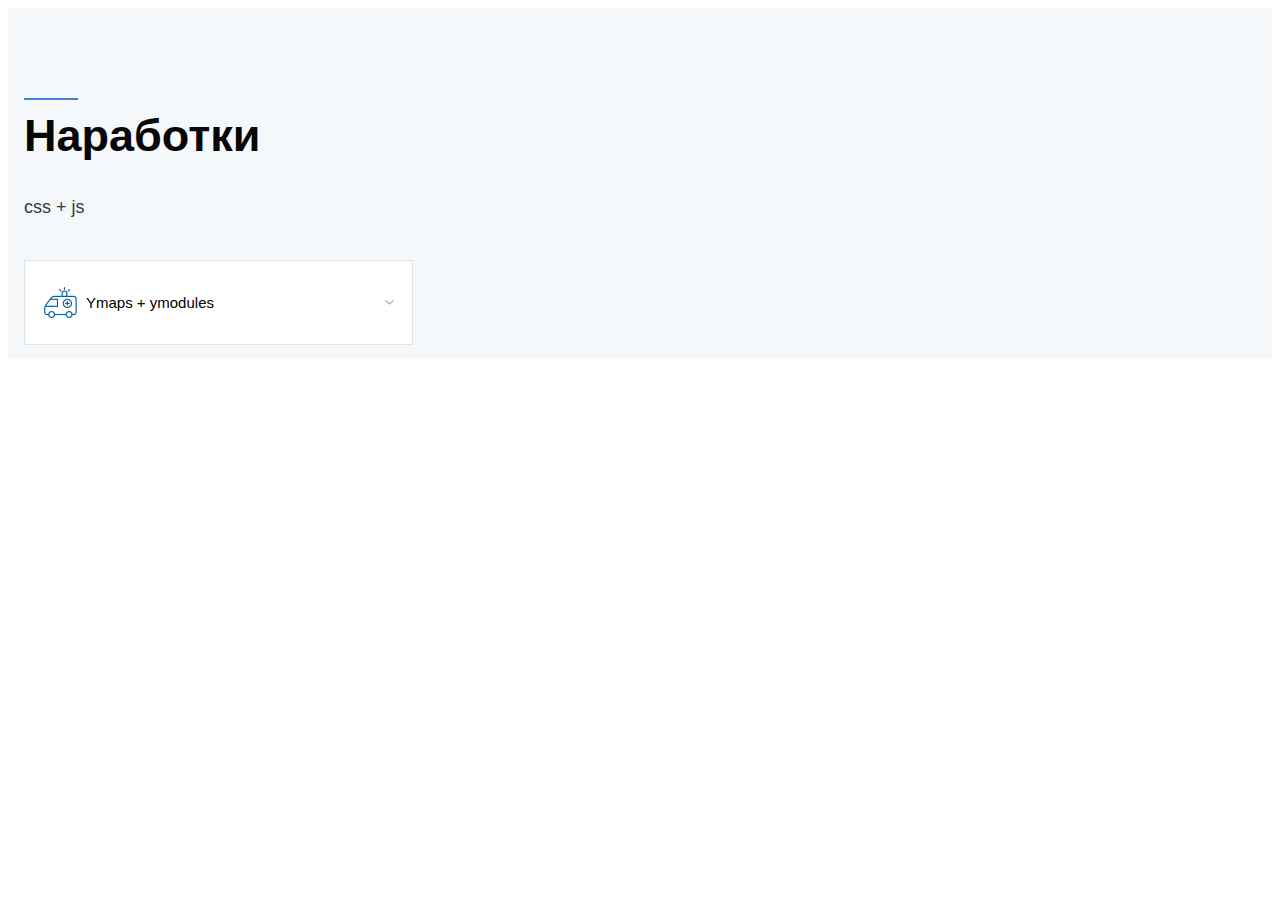
==== index.html @ 6fdcc010 "fix" ====
<!DOCTYPE html>
<html lang="en">
<head>
    <meta charset="UTF-8">
    <title>Jurist</title>
    <meta name="viewport" content="width=device-width, initial-scale=1, user-scalable=no">
    <link rel="stylesheet" href="css/style.css">
</head>
<body>

<!--main-->
<main>
    <div class="service">
      <div class="service__container container">
        <div class="service__header">
          <h3 class="title title_medium title_size_big">Наработки</h3>
          <div class="subtitle">css + js</div>
        </div>
        <div class="service__item">
          <div class="service__icon"><img class="service__image" src="img/spectransport.png" alt="Ymaps + ymodules"></div>
          <div class="service__title">Ymaps + ymodules</div>
          <div class="service__info">
            <h4 class="title title_light title_size_medium">Ymaps кластеры</h4>
            <ul class="list">
              <li class="list__item"><a href="https://tech.yandex.ru/maps/jsapi/">Ymaps</a></li>
              <li class="list__item"><a href="https://github.com/ymaps/modules">ymodules</a></li>
              <li class="list__item"><a href="https://github.com/bem/bem-core/tree/v4/common.blocks/loader">loader</a></li>
            </ul>
            <div class="service__action"><a href="/image/" class="service__bnt modal-call-btn btn">demo</a></div>
          </div>
        </div>
        <!-- <div class="service__item">
          <div class="service__icon"><img class="service__image" src="img/trains.png" alt="Нарушение на ж/д переездах"></div>
          <div class="service__title">Нарушение на ж/д переездах</div>
          <div class="service__info">
            <h4 class="title title_light title_size_medium">Что делать, если Вы нарушили ПДД на ж/д переездах?</h4>
            <ul class="list">
              <li class="list__item">Проконсультируем и разъясним как избежать лишение прав по вашему делу;</li>
              <li class="list__item">Поможем получить материалы дела и выстроим позицию на основе ваших доказательств и пояснений</li>
              <li class="list__item">Представим ваши законные интересы в ГИБДД и в суде</li>
            </ul>
            <div class="service__action"><a href="#" class="service__bnt modal-call-btn btn">Заказать бесплатную консультацию</a></div>
          </div>
        </div> -->
        <!-- <div class="service__item">
          <div class="service__icon"><img class="service__image" src="img/ksenon.png" alt="Ксенон"></div>
          <div class="service__title">Ксенон</div>
          <div class="service__info">
            <h4 class="title title_light title_size_medium">Что делать при лишении прав за ксенон?</h4>
            <ul class="list">
              <li class="list__item">Окажем правовую консультация с объективной оценкой обстоятельств дела</li>
              <li class="list__item">Выстроим линию защиты на основе допущенных нарушений на каждой стадии дела</li>
              <li class="list__item">Обеспечим непосредственное участие адвоката в суде</li>
            </ul>
            <div class="service__action"><a href="#" class="service__bnt modal-call-btn btn">Заказать бесплатную консультацию</a></div>
          </div>
        </div> -->
        <!-- <div class="service__item">
          <div class="service__icon"><img class="service__image" src="img/specsignals.png" alt="Спецсигналы"></div>
          <div class="service__title">Спецсигналы</div>
          <div class="service__info">
            <h4 class="title title_light title_size_medium">Как не допустить лишения прав за управление ТС с установленными световыми и звуковыми сигналами?</h4>
            <ul class="list">
              <li class="list__item">Проведем устную консультацию и ознакомимся со всеми материалами дела</li>
              <li class="list__item">Разработаем правовую позицию по вашему делу максимально защитив ваши интересы</li>
              <li class="list__item">Защитим ваши права в ГИБДД и судебных инстанциях</li>
            </ul>
            <div class="service__action"><a href="#" class="service__bnt modal-call-btn btn">Заказать бесплатную консультацию</a></div>
          </div>
        </div> -->
        <!-- <div class="service__item">
          <div class="service__icon"><img class="service__image" src="img/over-speed.png" alt="Превышение скорости"></div>
          <div class="service__title">Превышение скорости</div>
          <div class="service__info">
            <h4 class="title title_light title_size_medium">Как вернуть права за превышение скорости?</h4>
            <ul class="list">
              <li class="list__item">Проведем устную консультацию и представим возможные варианты решения вашего вопроса</li>
              <li class="list__item">Осуществим полную проверку материалов дела и всех документов на предмет допущенных нарушений со стороны ГИБДД</li>
              <li class="list__item">Проверим правильность составления протокола об административном правонарушении</li>
            </ul>
            - Осуществим защиту интересов клиента в суде
            <div class="service__action"><a href="#" class="service__bnt modal-call-btn btn">Заказать бесплатную консультацию</a></div>
          </div>
        </div> -->
        <!-- <div class="service__item">
          <div class="service__icon"><img class="service__image" src="img/leaving-dtp.png" alt="Оставление места ДТП"></div>
          <div class="service__title">Оставление места ДТП</div>
          <div class="service__info">
            <h4 class="title title_light title_size_medium">Как избежать ответственности за скрытие с места ДТП?</h4>
            <ul class="list">
              <li class="list__item">Представим развернутую и объективную консультацию</li>
              <li class="list__item">Выстроим линию защиты на основе анализа событий и материалов дела</li>
              <li class="list__item">Выявим нарушения в материалах дела</li>
            </ul>
            - Защитим ваши права и законные интересы в суде.
            <div class="service__action"><a href="#" class="service__bnt modal-call-btn btn">Заказать бесплатную консультацию</a></div>
          </div>
        </div> -->
        <!-- <div class="service__item">
          <div class="service__icon"><img class="service__image" src="img/checkout-on-strip.png" alt="Выезд на встречную полосу"></div>
          <div class="service__title">Выезд на встречную полосу</div>
          <div class="service__info">
            <h4 class="title title_light title_size_medium">Как избежать лишения прав за выезд на встречную полосу?</h4>
            <ul class="list">
              <li class="list__item">Выявим нарушения при оформлении дела</li>
              <li class="list__item">Возвратим дело на доработку в ГИБДД, что может помочь в отмене Постановления по делу об Административном правонарушении</li>
              <li class="list__item">При необходимости представим ваши интересы в суде</li>
            </ul>
            <div class="service__action"><a href="#" class="service__bnt modal-call-btn btn">Заказать бесплатную консультацию</a></div>
          </div>
        </div> -->
        <!-- <div class="service__item">
          <div class="service__icon"><img class="service__image" src="img/health.png" alt="Причинение вреда здоровью"></div>
          <div class="service__title">Причинение вреда здоровью</div>
          <div class="service__info">
            <h4 class="title title_light title_size_medium">Что делать, если в результате ДТП пострадали не только машины, но и люди?</h4>
            <ul class="list">
              <li class="list__item">Представим интересы на стадии дознания и следствия</li>
              <li class="list__item">Проведем переговоры с потерпевшей и виновной стороной</li>
              <li class="list__item">Защитим Ваши интересы в суде.</li>
            </ul>
            <div class="service__action"><a href="#" class="service__bnt modal-call-btn btn">Заказать бесплатную консультацию</a></div>
          </div>
        </div> -->
        <!-- <div class="service__item">
          <div class="service__icon"><img class="service__image" src="img/beer.png" alt="Алкогольное опьянение / Отказ от медосвидетельствования"></div>
          <div class="service__title">Алкогольное опьянение / Отказ от медосвидетельствования</div>
          <div class="service__info">
            <h4 class="title title_light title_size_medium">Как избежать лишение прав за алкоголь?</h4>
            <ul class="list">
              <li class="list__item">Проводим анализ протоколов по делу</li>
              <li class="list__item">Выявляем нарушения и ошибки</li>
              <li class="list__item">Обжалуем решения сотрудников ГИБДД и осуществим защиту в суде</li>
              <li class="list__item">Вызываем и опрашиваем понятых по обстоятельствам дела</li>
              <li class="list__item">Допрашиваем в суде инспектора ГИБДД</li>
            </ul>
            <div class="service__action"><a href="#" class="service__bnt modal-call-btn btn">Заказать бесплатную консультацию</a></div>
          </div>
        </div> -->
      </div>
    </div>
</main>
<script src="js/modules.js"></script>
<script src="js/yz__loader.js"></script>
<script src="js/app.js"></script>

</body>
</html>
---- css/style.css ----
body{
    font-family: Arial;
}
.service{
    background-color: #f5f8fa;
    padding-top: 45px;
}
.service__container{
    position: relative;
    display: -webkit-box;
    display: -ms-flexbox;
    display: flex;
    -webkit-box-align: center;
        -ms-flex-align: center;
            align-items: center;
    -ms-flex-flow: row wrap;
        flex-flow: row wrap;
}
.service__header{
    box-sizing: border-box;
    width: 100%;
    margin: 0 16px 40px 16px;
}
.service__item{
    box-sizing: border-box;
    max-width: calc(33.333% - 32px);
    -ms-flex-preferred-size: calc(33.333% - 32px);
        flex-basis: calc(33.333% - 32px);
    padding: 16px 37px 16px 16px;
    height: 85px;
    border: 1px solid #e1e4e7;
    background-color: #fff;
    margin: 2px 16px 13px 16px;
    display: -webkit-box;
    display: -ms-flexbox;
    display: flex;
    -webkit-box-align: center;
        -ms-flex-align: center;
            align-items: center;
    position: relative;
    cursor: pointer;
}
.service__item:before{
    position: absolute;
    right: 16px;
    content: '';
    display: inline-block;
    background: url('../img/arrow.png');
    background-position: 50% 50%;
    background-repeat: no-repeat;
    width: 13px;
    height: 13px;
}
.service__item_active{
    border: 3px solid #3887bb;
    padding: 14px 35px 14px 14px;
    color: #136499;
}
.service__item_active.service__item:before{
    right: 14px;
    background: url('../img/arrow-active.png');
}
.service__title{
    font-size: 15px;
    line-height: 22px;
}
.service__icon{
    margin-right: 5px;
    width: 40px;
    height: 40px;
}
.service__image{
    max-width: none;
}
.service__notification{
    box-sizing: border-box;
    max-width: 100%;
    -ms-flex-preferred-size: 100%;
        flex-basis: 100%;
    padding: 30px 21px 40px 21px;
}
.service__info{
    display: none;
}
.service__action{
    margin-top: 30px;
}
.service__bnt{
    width: 390px;
}
.service .list__item{
    font-size: 18px;
    line-height: 24px;
    font-family: Arial;
    background: url(../img/list-icon.png) no-repeat left top 6px;
    padding-left: 30px;
    margin-bottom: 6px;
    list-style: none;
}
.service .title{
    color: #070707;
    position: relative;
}
.service .title_light{
    font-family: Arial;
}
.service .title_medium{
    font-family: Arial;
}
.service .title_size_medium{
    font-size: 24px;
    padding-bottom: 30px;
    line-height: 33px;
}
.service .title_size_big{
    font-size: 45px;
    color: #070707;
    position: relative;
    padding-top: 21px;
    line-height: 33px;
}
.service__header .title:before{
    content: '';
    width: 54px;
    height: 2px;
    position: absolute;
    top: 0;
    left: 0;
    background-color: #487ed3;
}
.service__header .subtitle{
    color: #37373a;
    font-size: 18px;
    margin-top: 16px;
    display: block;
}
@media (max-width: 1023px) {
    .service__item{
        max-width: calc(50% - 32px);
        -ms-flex-preferred-size: calc(50% - 32px);
            flex-basis: calc(50% - 32px);
    }
}
@media (max-width: 667px) {
    .service__item{
        max-width: calc(100% - 32px);
        -ms-flex-preferred-size: calc(100% - 32px);
            flex-basis: calc(100% - 32px);
    }
    .service__bnt{
        width: 270px;
        font-size: 13px;
    }
}
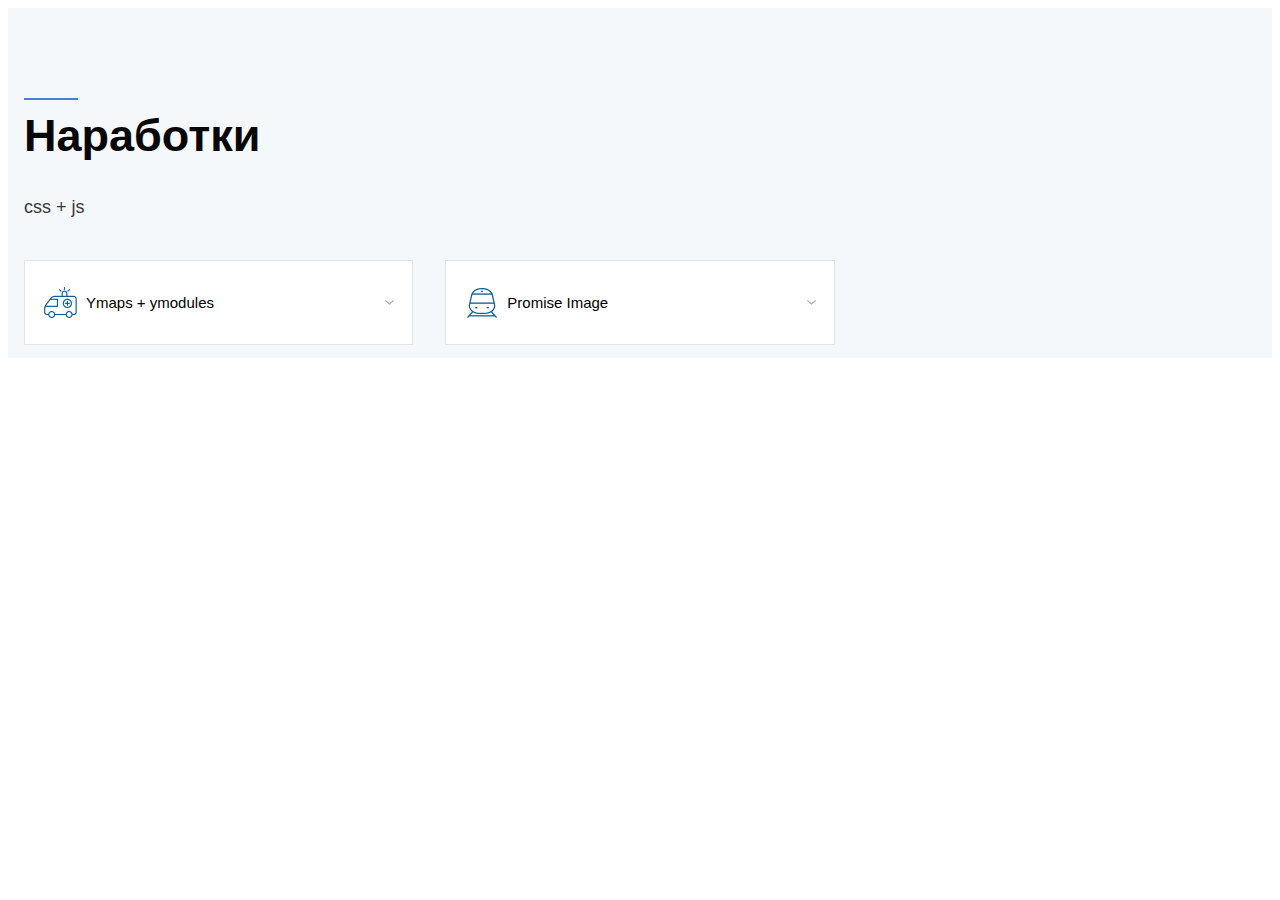
==== commit 6e6ecd75: "fix" ====
--- a/index.html
+++ b/index.html
@@ -5,6 +5,21 @@
     <title>Jurist</title>
     <meta name="viewport" content="width=device-width, initial-scale=1, user-scalable=no">
     <link rel="stylesheet" href="css/style.css">
+
+    <style>
+        .list__item a{
+            color: #136499;
+        }
+        .modal-call-btn{
+            background-color: #136499;
+            display: block;
+            line-height: 40px;
+            text-align: center;
+            font-size: 20px;
+            text-decoration: none;
+            color: #fff;
+        }
+    </style>
 </head>
 <body>
 
@@ -25,23 +40,22 @@
               <li class="list__item"><a href="https://tech.yandex.ru/maps/jsapi/">Ymaps</a></li>
               <li class="list__item"><a href="https://github.com/ymaps/modules">ymodules</a></li>
               <li class="list__item"><a href="https://github.com/bem/bem-core/tree/v4/common.blocks/loader">loader</a></li>
+              <li class="list__item">jQuery</li>
+            </ul>
+            <div class="service__action"><a href="/map/" class="service__bnt modal-call-btn btn">demo</a></div>
+          </div>
+        </div>
+        <div class="service__item">
+          <div class="service__icon"><img class="service__image" src="img/trains.png" alt="Promise Image"></div>
+          <div class="service__title">Promise Image</div>
+          <div class="service__info">
+            <h4 class="title title_light title_size_medium">Promise Image ES6</h4>
+            <ul class="list">
+              <li class="list__item">Promise</li>
             </ul>
             <div class="service__action"><a href="/image/" class="service__bnt modal-call-btn btn">demo</a></div>
           </div>
         </div>
-        <!-- <div class="service__item">
-          <div class="service__icon"><img class="service__image" src="img/trains.png" alt="Нарушение на ж/д переездах"></div>
-          <div class="service__title">Нарушение на ж/д переездах</div>
-          <div class="service__info">
-            <h4 class="title title_light title_size_medium">Что делать, если Вы нарушили ПДД на ж/д переездах?</h4>
-            <ul class="list">
-              <li class="list__item">Проконсультируем и разъясним как избежать лишение прав по вашему делу;</li>
-              <li class="list__item">Поможем получить материалы дела и выстроим позицию на основе ваших доказательств и пояснений</li>
-              <li class="list__item">Представим ваши законные интересы в ГИБДД и в суде</li>
-            </ul>
-            <div class="service__action"><a href="#" class="service__bnt modal-call-btn btn">Заказать бесплатную консультацию</a></div>
-          </div>
-        </div> -->
         <!-- <div class="service__item">
           <div class="service__icon"><img class="service__image" src="img/ksenon.png" alt="Ксенон"></div>
           <div class="service__title">Ксенон</div>
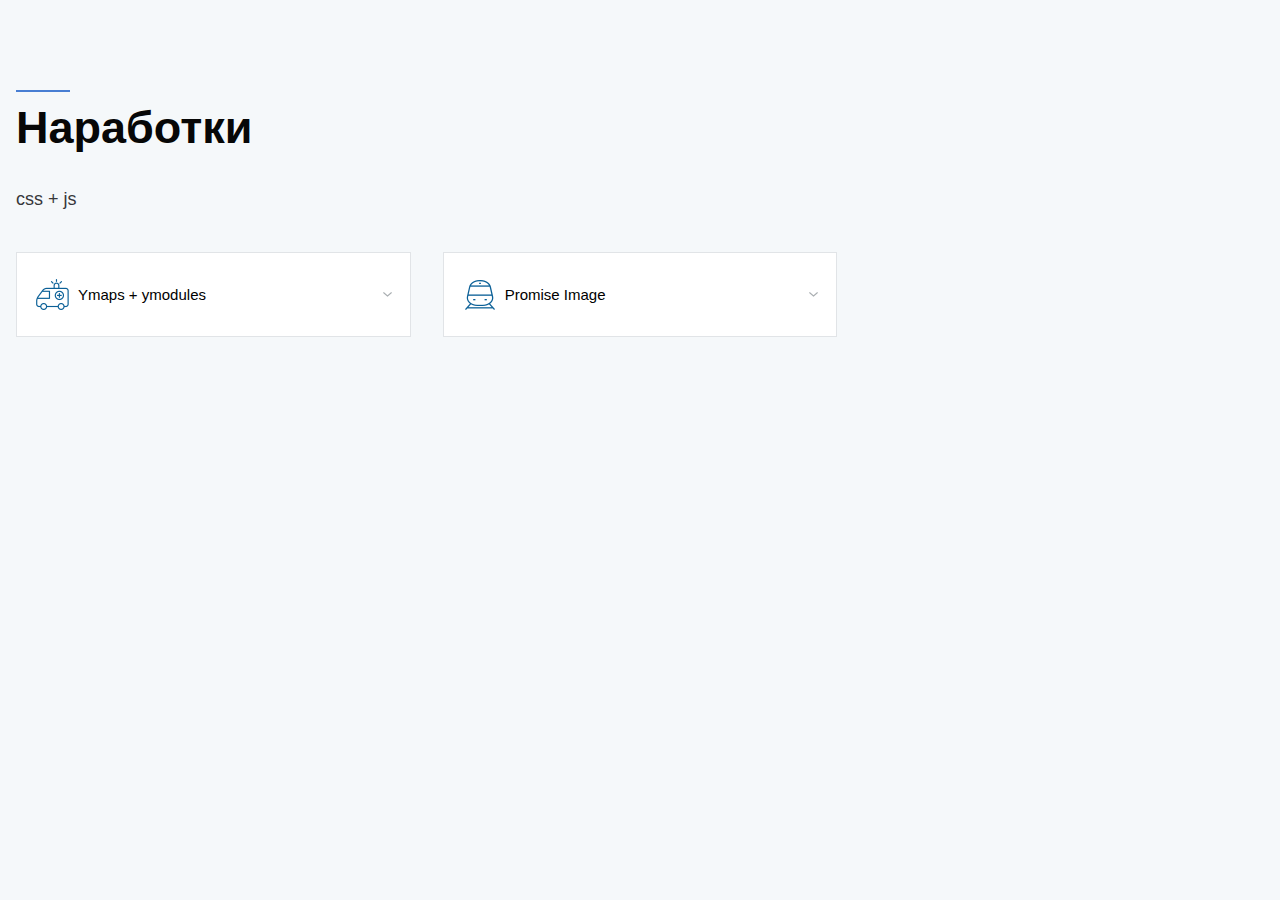
==== commit 1317672c: "fix" ====
--- a/index.html
+++ b/index.html
@@ -7,6 +7,13 @@
     <link rel="stylesheet" href="css/style.css">
 
     <style>
+        body{
+            margin: 0;
+        }
+        .service{
+            box-sizing: border-box;
+            min-height: 100vh;
+        }
         .list__item a{
             color: #136499;
         }
@@ -51,7 +58,7 @@
           <div class="service__info">
             <h4 class="title title_light title_size_medium">Promise Image ES6</h4>
             <ul class="list">
-              <li class="list__item">Promise</li>
+              <li class="list__item"><a href="https://habrahabr.ru/company/zerotech/blog/317256/">Promise</a></li>
             </ul>
             <div class="service__action"><a href="/image/" class="service__bnt modal-call-btn btn">demo</a></div>
           </div>
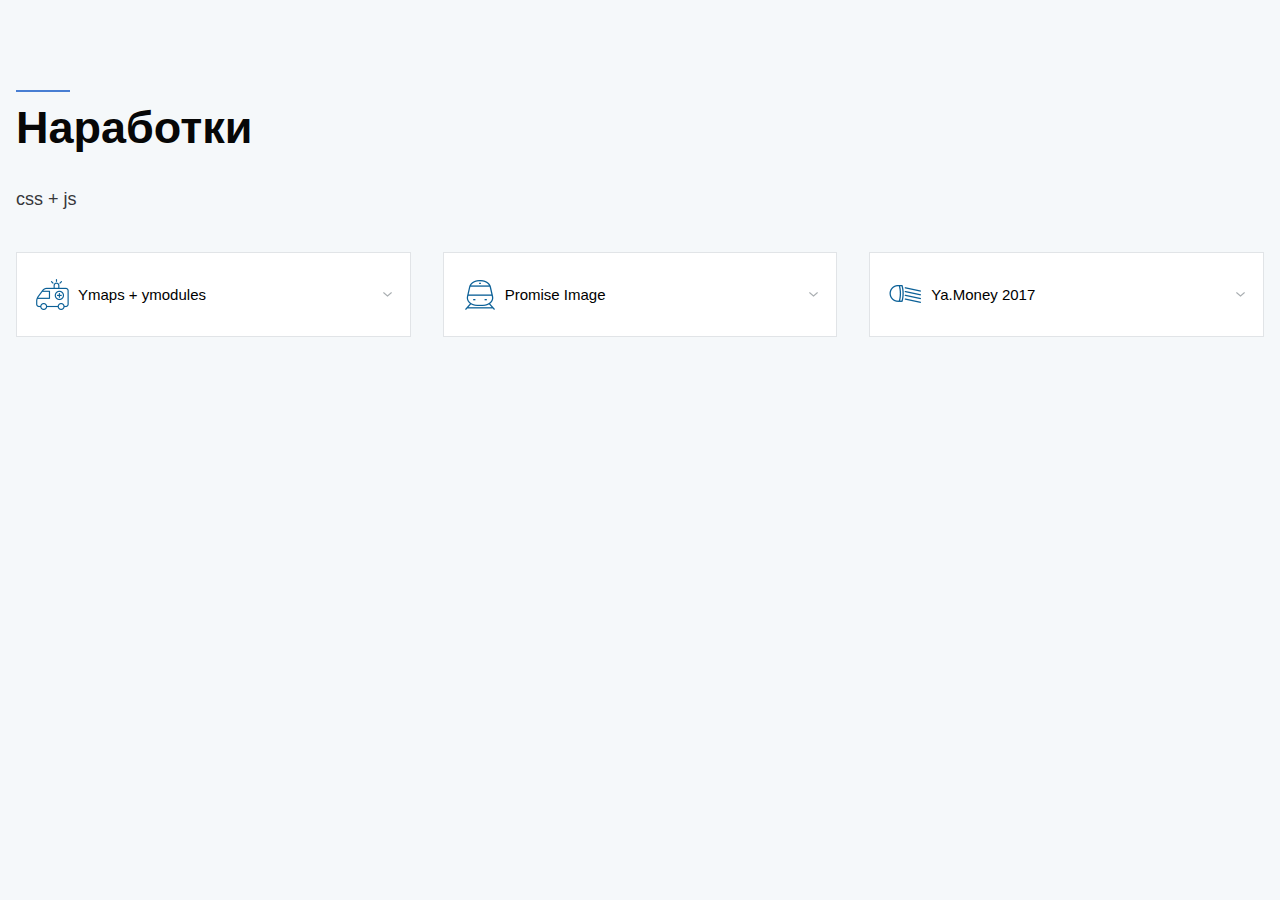
==== commit 86281763: "update content" ====
--- a/index.html
+++ b/index.html
@@ -63,19 +63,21 @@
             <div class="service__action"><a href="/image/" class="service__bnt modal-call-btn btn">demo</a></div>
           </div>
         </div>
-        <!-- <div class="service__item">
+        <div class="service__item">
           <div class="service__icon"><img class="service__image" src="img/ksenon.png" alt="Ксенон"></div>
-          <div class="service__title">Ксенон</div>
+          <div class="service__title">Ya.Money 2017</div>
           <div class="service__info">
-            <h4 class="title title_light title_size_medium">Что делать при лишении прав за ксенон?</h4>
+            <h4 class="title title_light title_size_medium">Яндекс/Деньги 2017</h4>
             <ul class="list">
-              <li class="list__item">Окажем правовую консультация с объективной оценкой обстоятельств дела</li>
-              <li class="list__item">Выстроим линию защиты на основе допущенных нарушений на каждой стадии дела</li>
-              <li class="list__item">Обеспечим непосредственное участие адвоката в суде</li>
+              <li class="list__item"><a href="https://github.com/bem/bem-core">bem-core</a></li>
+              <li class="list__item"><a href="https://github.com/bem/bem-components">bem-components</a></li>
+              <li class="list__item"><a href="https://github.com/bem-contrib/bem-forms">bem-forms</a></li>
+              <li class="list__item"><a href="https://github.com/jonathantneal/system-font-css">system-font-css</a></li>
+              <li class="list__item"><a href="https://github.com/proudwax/project-stub-bemtree">project-stub-bemtree</a></li>
             </ul>
-            <div class="service__action"><a href="#" class="service__bnt modal-call-btn btn">Заказать бесплатную консультацию</a></div>
+            <div class="service__action"><a href="/ya__money_2017/" class="service__bnt modal-call-btn btn">demo</a></div>
           </div>
-        </div> -->
+        </div>
         <!-- <div class="service__item">
           <div class="service__icon"><img class="service__image" src="img/specsignals.png" alt="Спецсигналы"></div>
           <div class="service__title">Спецсигналы</div>
